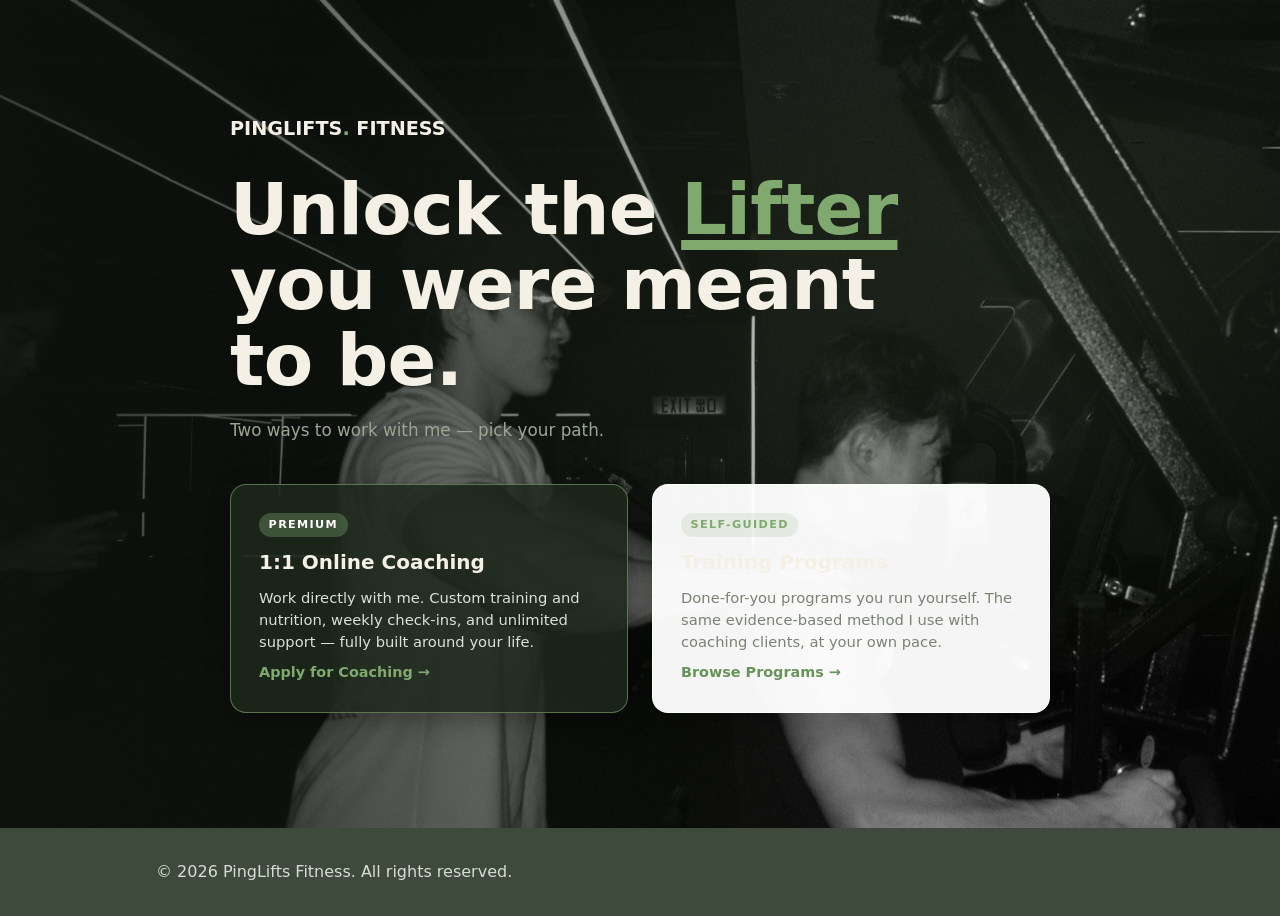
==== index.html @ 1194afbe "Capitalize Lifter in hero headlines" ====
<!DOCTYPE html>
<html lang="en">
<head>
    <meta charset="UTF-8" />
    <meta name="viewport" content="width=device-width, initial-scale=1.0" />
    <title>PingLifts Fitness — Coaching & Training Programs</title>
    <link rel="stylesheet" href="styles.css" />
</head>
<body class="dark">

    <section class="chooser">
        <div class="chooser-bg"></div>
        <div class="chooser-content">
            <a href="#" class="logo display-logo chooser-logo">PINGLIFTS<span>.</span> FITNESS</a>
            <h1 class="display chooser-title">Unlock the <em>Lifter</em> you were meant to be.</h1>
            <p class="chooser-sub">Two ways to work with me — pick your path.</p>
            <div class="chooser-cards">
                <a href="coaching.html" class="chooser-card chooser-card-coaching">
                    <span class="chooser-card-tag">Premium</span>
                    <h3>1:1 Online Coaching</h3>
                    <p>Work directly with me. Custom training and nutrition, weekly check-ins, and unlimited support — fully built around your life.</p>
                    <span class="chooser-card-cta">Apply for Coaching &rarr;</span>
                </a>
                <a href="products.html" class="chooser-card chooser-card-products">
                    <span class="chooser-card-tag chooser-card-tag-alt">Self-Guided</span>
                    <h3>Training Programs</h3>
                    <p>Done-for-you programs you run yourself. The same evidence-based method I use with coaching clients, at your own pace.</p>
                    <span class="chooser-card-cta">Browse Programs &rarr;</span>
                </a>
            </div>
        </div>
    </section>

    <footer class="footer">
        <div class="container footer-content">
            <p>&copy; 2026 PingLifts Fitness. All rights reserved.</p>
        </div>
    </footer>

</body>
</html>
---- styles.css ----
:root {
    --primary: #7FA96E;
    --primary-dark: #68935A;
    --secondary: #3E4A3B;
    --background: #F4F0E6;
    --text: #3E4A3B;
    --muted: #7A8274;
    --white: #ffffff;
}

* {
    margin: 0;
    padding: 0;
    box-sizing: border-box;
}

html {
    scroll-behavior: smooth;
}

body {
    font-family: 'Inter', 'Lato', system-ui, sans-serif;
    line-height: 1.5;
    color: var(--text);
    background: var(--background);
}

.container {
    max-width: 1000px;
    margin: 0 auto;
    padding: 0 1rem;
}

.eyebrow {
    font-size: 0.75rem;
    letter-spacing: 0.15em;
    text-transform: uppercase;
    color: var(--primary);
    font-weight: 700;
}

h1, h2 {
    line-height: 1.15;
    color: var(--secondary);
}

h2 {
    font-size: clamp(1.5rem, 4vw, 2.25rem);
    margin: 0.25rem 0 1.5rem;
}

/* Header */
.header {
    position: fixed;
    top: 0;
    left: 0;
    right: 0;
    z-index: 50;
    background: rgba(255, 255, 255, 0.9);
    backdrop-filter: blur(12px);
    border-bottom: 1px solid rgba(0, 0, 0, 0.08);
}

.header-content {
    display: flex;
    justify-content: space-between;
    align-items: center;
    max-width: 1200px;
    margin: 0 auto;
    padding: 0.75rem 1rem;
}

.logo {
    font-size: 1.25rem;
    font-weight: 800;
    text-decoration: none;
    color: var(--secondary);
}

.logo-dot {
    color: var(--primary);
}

.nav {
    display: flex;
    gap: 2rem;
    align-items: center;
}

.nav-link {
    color: var(--muted);
    text-decoration: none;
    font-weight: 600;
    font-size: 0.85rem;
    text-transform: uppercase;
    letter-spacing: 0.05em;
    transition: color 0.2s;
}

.nav-link:hover {
    color: var(--primary);
}

.nav-link-active {
    color: var(--primary);
}

/* Coaching page sidebar */
.coaching-sidebar {
    position: fixed;
    top: 50%;
    right: 1.25rem;
    transform: translateY(-50%);
    display: flex;
    flex-direction: column;
    gap: 0.75rem;
    padding: 1rem 1.25rem;
    background: #fff;
    border: 1px solid #e0ded5;
    border-radius: 0.75rem;
    box-shadow: 0 4px 12px rgba(0, 0, 0, 0.08);
    z-index: 40;
}

.coaching-sidebar-label {
    font-size: 0.65rem;
    font-weight: 700;
    letter-spacing: 0.12em;
    text-transform: uppercase;
    color: var(--muted);
    margin-bottom: 0.25rem;
}

.coaching-sidebar-link {
    font-size: 0.8rem;
    font-weight: 600;
    color: var(--muted);
    text-decoration: none;
    padding-left: 0.75rem;
    border-left: 2px solid #e0ded5;
    transition: color 0.2s, border-color 0.2s;
}

.coaching-sidebar-link:hover {
    color: var(--primary);
    border-left-color: var(--primary);
}

/* First section on a page without a hero clears the fixed header */
.form-section-top {
    padding-top: 7rem;
}

.cta-button {
    display: inline-block;
    background: var(--primary);
    color: #fff;
    padding: 0.75rem 1.5rem;
    border: none;
    border-radius: 0.5rem;
    text-decoration: none;
    font-weight: 600;
    font-size: 0.85rem;
    letter-spacing: 0.05em;
    text-transform: uppercase;
    cursor: pointer;
    transition: background 0.2s, transform 0.2s;
}

.cta-button:hover {
    background: var(--primary-dark);
    transform: translateY(-1px);
}

.mobile-menu-button {
    display: none;
    background: none;
    border: none;
    font-size: 1.5rem;
    cursor: pointer;
    color: var(--secondary);
}

/* Mobile menu overlay */
.mobile-menu {
    position: fixed;
    top: 0;
    left: 0;
    right: 0;
    bottom: 0;
    background: #fff;
    padding: 2rem;
    z-index: 100;
    display: none;
}

.mobile-menu.active {
    display: block;
}

.mobile-menu .nav {
    flex-direction: column;
    align-items: flex-start;
    gap: 1.5rem;
}

.mobile-menu-close {
    position: absolute;
    top: 1rem;
    right: 1rem;
    background: none;
    border: none;
    font-size: 2rem;
    cursor: pointer;
    color: var(--secondary);
}

/* Chooser homepage: logo sits above the title */
.chooser-hero {
    min-height: 100vh;
    flex-direction: column;
    padding-top: 2.5rem;
}

.chooser-logo {
    font-size: 1.5rem;
    display: inline-block;
    margin-bottom: 1.5rem;
}

/* Hero */
.hero {
    position: relative;
    min-height: 100vh;
    display: flex;
    align-items: center;
    justify-content: center;
    text-align: center;
    color: #fff;
    overflow: hidden;
}

.hero-media {
    position: absolute;
    inset: 0;
    background: linear-gradient(135deg, var(--secondary), #1f2b1d);
}

.hero-video {
    width: 100%;
    height: 100%;
    object-fit: cover;
    opacity: 0.6;
}

.hero-overlay {
    position: absolute;
    inset: 0;
    background: rgba(0, 0, 0, 0.5);
}

.hero-content {
    position: relative;
    max-width: 800px;
    padding: 2rem;
}

.hero-title {
    font-size: clamp(2rem, 5vw, 3.5rem);
    font-weight: 800;
    color: #fff;
    margin-bottom: 1.25rem;
}

.hero-accent {
    text-decoration: underline;
    text-decoration-color: var(--primary);
    text-decoration-thickness: 0.2em;
    text-underline-offset: 0.1em;
}

.hero-subtext {
    font-size: 1.1rem;
    margin-bottom: 2rem;
    color: rgba(255, 255, 255, 0.9);
}

/* Hero path cards */
.hero-cards {
    display: grid;
    grid-template-columns: 1fr 1fr;
    gap: 1.5rem;
    text-align: left;
    margin-top: 0.5rem;
}

.hero-card {
    display: flex;
    flex-direction: column;
    gap: 0.6rem;
    padding: 1.75rem;
    border-radius: 1rem;
    text-decoration: none;
    transition: transform 0.2s, box-shadow 0.2s, border-color 0.2s;
}

.hero-card:hover {
    transform: translateY(-4px);
}

.hero-card h3 {
    font-size: 1.25rem;
    color: #fff;
}

.hero-card p {
    font-size: 0.92rem;
    flex: 1;
}

.hero-card-tag {
    align-self: flex-start;
    font-size: 0.7rem;
    font-weight: 700;
    letter-spacing: 0.12em;
    text-transform: uppercase;
    padding: 0.25rem 0.6rem;
    border-radius: 999px;
    background: rgba(127, 169, 110, 0.35);
    color: #fff;
}

.hero-card-tag-alt {
    background: rgba(127, 169, 110, 0.15);
    color: var(--primary);
}

.hero-card-cta {
    font-weight: 700;
    font-size: 0.9rem;
}

.hero-card-coaching {
    background: rgba(30, 41, 28, 0.85);
    border: 1px solid rgba(127, 169, 110, 0.6);
    color: rgba(255, 255, 255, 0.85);
    box-shadow: 0 8px 24px rgba(0, 0, 0, 0.3);
}

.hero-card-coaching:hover {
    border-color: var(--primary);
    box-shadow: 0 12px 32px rgba(0, 0, 0, 0.4);
}

.hero-card-coaching .hero-card-cta {
    color: var(--primary);
}

.hero-card-products {
    background: rgba(255, 255, 255, 0.96);
    border: 1px solid rgba(255, 255, 255, 0.9);
    color: var(--muted);
    box-shadow: 0 8px 24px rgba(0, 0, 0, 0.2);
}

.hero-card-products:hover {
    box-shadow: 0 12px 32px rgba(0, 0, 0, 0.3);
}

.hero-card-products h3 {
    color: var(--secondary);
}

.hero-card-products .hero-card-cta {
    color: var(--primary-dark);
}

/* "New" badge on Programs nav link */
.nav-badge {
    position: relative;
}

.nav-badge::after {
    content: "New";
    position: absolute;
    top: -0.5rem;
    right: -1.8rem;
    font-size: 0.55rem;
    font-weight: 800;
    letter-spacing: 0.08em;
    text-transform: uppercase;
    background: var(--primary);
    color: #fff;
    padding: 0.1rem 0.3rem;
    border-radius: 999px;
}

/* Form */
.form-section {
    padding: 4rem 0;
    background: #fff;
}

.section-header {
    text-align: center;
    margin-bottom: 2rem;
}

.lead-form {
    max-width: 560px;
    margin: 0 auto;
    display: grid;
    gap: 1rem;
}

.form-row {
    display: grid;
    grid-template-columns: 1fr 1fr;
    gap: 1rem;
}

.lead-form input,
.lead-form textarea {
    width: 100%;
    padding: 0.85rem 1rem;
    border: 1px solid #ddd;
    border-radius: 0.5rem;
    font-size: 1rem;
    font-family: inherit;
}

.lead-form input:focus,
.lead-form textarea:focus {
    outline: 2px solid var(--primary);
    outline-offset: -1px;
}

.google-form {
    max-width: 640px;
    margin: 0 auto;
}

.google-form iframe {
    width: 100%;
    border: none;
    border-radius: 0.5rem;
    background: #fff;
}

/* How It Works */
.how-it-works {
    padding: 4rem 0;
}

.section-subtitle {
    color: var(--muted);
    max-width: 36rem;
    margin: 0 auto;
}

.steps {
    display: grid;
    grid-template-columns: repeat(3, 1fr);
    gap: 2rem;
    margin-top: 3rem;
    position: relative;
}

.steps::before {
    content: "";
    position: absolute;
    top: 1.75rem;
    left: 16%;
    right: 16%;
    height: 2px;
    background: var(--muted);
    opacity: 0.3;
    z-index: 0;
}

.step {
    position: relative;
    z-index: 1;
    display: flex;
    flex-direction: column;
    align-items: center;
    text-align: center;
    gap: 1rem;
}

.step-icon {
    width: 3.5rem;
    height: 3.5rem;
    border-radius: 1rem;
    background: rgba(127, 169, 110, 0.12);
    border: 1px solid rgba(127, 169, 110, 0.3);
    display: flex;
    align-items: center;
    justify-content: center;
}

.step-number {
    width: 1.75rem;
    height: 1.75rem;
    border-radius: 50%;
    background: var(--primary);
    color: #fff;
    font-size: 0.85rem;
    font-weight: 800;
    display: flex;
    align-items: center;
    justify-content: center;
}

.step-card {
    background: #fff;
    border: 1px solid #e0ded5;
    border-radius: 1rem;
    padding: 1.75rem;
    flex: 1;
    width: 100%;
    display: flex;
    flex-direction: column;
    gap: 0.5rem;
    transition: border-color 0.2s;
}

.step-card:hover {
    border-color: rgba(127, 169, 110, 0.5);
}

.step-label {
    font-size: 2.5rem;
    font-weight: 800;
    line-height: 1;
    color: rgba(127, 169, 110, 0.15);
}

.step-card h3 {
    font-size: 1.1rem;
    color: var(--secondary);
}

.step-card p {
    color: var(--muted);
    font-size: 0.9rem;
}

/* Scroll reveal */
.reveal {
    opacity: 0;
    transform: translateY(24px);
    transition: opacity 0.55s ease, transform 0.55s ease;
}

.reveal.visible {
    opacity: 1;
    transform: translateY(0);
}

/* Features */
.features {
    padding: 4rem 0;
}

.features-grid {
    display: grid;
    grid-template-columns: repeat(auto-fit, minmax(220px, 1fr));
    gap: 1.5rem;
}

.feature-card {
    background: #fff;
    padding: 1.75rem;
    border-radius: 1rem;
    box-shadow: 0 4px 6px -1px rgba(0, 0, 0, 0.08);
    transition: transform 0.2s;
}

.feature-card:hover {
    transform: translateY(-4px);
}

.feature-card h3 {
    font-size: 1.15rem;
    margin-bottom: 0.5rem;
    color: var(--secondary);
}

.feature-card p {
    color: var(--muted);
    font-size: 0.95rem;
}

/* About */
.about {
    padding: 4rem 0;
    background: #fff;
}

.about-grid {
    display: grid;
    grid-template-columns: 1fr 1fr;
    gap: 3rem;
    align-items: center;
}

.about-media {
    background: linear-gradient(135deg, var(--primary), var(--secondary));
    color: #fff;
    border-radius: 1rem;
    aspect-ratio: 4 / 5;
    display: flex;
    align-items: center;
    justify-content: center;
    font-weight: 700;
    letter-spacing: 0.2em;
    overflow: hidden;
}

.about-media img {
    width: 100%;
    height: 100%;
    object-fit: cover;
}

.about-copy p {
    color: var(--muted);
    margin-top: 1rem;
}

/* Results carousel */
.results {
    padding: 4rem 0;
}

.carousel {
    position: relative;
    overflow: hidden;
    max-width: 900px;
    margin: 0 auto;
}

.carousel-track {
    display: flex;
    transition: transform 0.5s ease;
}

.carousel-slide {
    flex: 0 0 50%;
    padding: 0 0.75rem;
    aspect-ratio: 3 / 4;
    background: linear-gradient(135deg, var(--primary), var(--secondary));
    color: #fff;
    border-radius: 1rem;
    display: flex;
    align-items: center;
    justify-content: center;
    font-size: 2rem;
    font-weight: 700;
}

.carousel-button {
    position: absolute;
    top: 50%;
    transform: translateY(-50%);
    background: #fff;
    border: none;
    width: 40px;
    height: 40px;
    border-radius: 50%;
    cursor: pointer;
    font-size: 1.2rem;
    color: var(--primary);
    box-shadow: 0 2px 6px rgba(0, 0, 0, 0.15);
    z-index: 2;
}

.carousel-button:hover {
    background: var(--primary);
    color: #fff;
}

.carousel-button.prev { left: 0.5rem; }
.carousel-button.next { right: 0.5rem; }

/* FAQ */
.faq {
    padding: 4rem 0;
    background: #fff;
}

.faq-list {
    max-width: 700px;
    margin: 0 auto;
}

.faq-item {
    border-bottom: 1px solid #e0ded5;
}

.faq-question {
    width: 100%;
    background: none;
    border: none;
    padding: 1.25rem 0;
    text-align: left;
    cursor: pointer;
    display: flex;
    justify-content: space-between;
    align-items: center;
    font-size: 1.1rem;
    font-weight: 600;
    color: var(--secondary);
}

.faq-icon {
    color: var(--primary);
    font-size: 1.5rem;
    font-weight: 300;
    transition: transform 0.3s;
}

.faq-item.active .faq-icon {
    transform: rotate(45deg);
}

.faq-answer {
    max-height: 0;
    overflow: hidden;
    transition: max-height 0.3s ease;
}

.faq-item.active .faq-answer {
    max-height: 300px;
}

.faq-answer p {
    padding-bottom: 1.25rem;
    color: var(--muted);
}

/* Products page */
.products-hero {
    padding: 8rem 0 3rem;
    background: linear-gradient(135deg, var(--secondary), #1f2b1d);
    color: #fff;
    text-align: center;
}

.products-hero .eyebrow {
    color: var(--primary);
}

.products-title {
    font-size: clamp(1.75rem, 4vw, 2.75rem);
    color: #fff;
    margin: 0.5rem 0 1rem;
}

.products-subtitle {
    max-width: 44rem;
    margin: 0 auto;
    color: rgba(255, 255, 255, 0.85);
}

.products-list {
    padding: 4rem 0;
}

.product-card {
    display: grid;
    grid-template-columns: 280px 1fr;
    gap: 2rem;
    background: #fff;
    border: 1px solid #e0ded5;
    border-radius: 1rem;
    overflow: hidden;
    margin-bottom: 2rem;
    transition: border-color 0.2s, transform 0.2s;
}

.product-card:hover {
    border-color: rgba(127, 169, 110, 0.5);
    transform: translateY(-2px);
}

.product-media {
    min-height: 260px;
    background: linear-gradient(135deg, var(--primary), var(--secondary));
}

.product-media-toolkit {
    background: linear-gradient(135deg, #a3bda0, var(--primary-dark));
}

.product-media-free {
    background: linear-gradient(135deg, #d9d4c5, #b8b2a0);
}

.product-info {
    padding: 1.75rem 1.75rem 1.75rem 0;
    display: flex;
    flex-direction: column;
    gap: 0.6rem;
}

.product-card .product-info h2 {
    margin: 0;
    font-size: 1.4rem;
}

.product-tag {
    align-self: flex-start;
    font-size: 0.7rem;
    font-weight: 700;
    letter-spacing: 0.12em;
    text-transform: uppercase;
    padding: 0.25rem 0.6rem;
    border-radius: 999px;
    background: var(--primary);
    color: #fff;
}

.product-tag-alt {
    background: rgba(127, 169, 110, 0.15);
    color: var(--primary-dark);
}

.product-info p {
    color: var(--muted);
}

.product-bullets {
    list-style: none;
    color: var(--muted);
    font-size: 0.9rem;
}

.product-bullets li::before {
    content: "\2713";
    color: var(--primary);
    font-weight: 800;
    margin-right: 0.5rem;
}

.product-actions {
    display: flex;
    align-items: center;
    gap: 1rem;
    margin-top: 0.5rem;
}

.product-price {
    font-weight: 800;
    color: var(--secondary);
    font-size: 1.1rem;
}

/* Cross-sell strip */
.cross-sell {
    padding: 3.5rem 0;
    background: #fff;
}

.cross-sell-content {
    display: flex;
    align-items: center;
    justify-content: space-between;
    gap: 2rem;
    background: var(--background);
    border: 1px solid #e0ded5;
    border-radius: 1rem;
    padding: 2rem 2.5rem;
}

.cross-sell-content h2 {
    margin: 0 0 0.5rem;
    font-size: 1.5rem;
}

.cross-sell-content em {
    color: var(--primary-dark);
    font-style: normal;
}

.cross-sell-content p {
    color: var(--muted);
    max-width: 32rem;
}

/* Footer */
.footer {
    background: var(--secondary);
    color: rgba(255, 255, 255, 0.8);
    padding: 2rem 0;
}

.footer-content {
    display: flex;
    justify-content: space-between;
    align-items: center;
    flex-wrap: wrap;
    gap: 1rem;
}

.footer-links a {
    color: #fff;
    text-decoration: none;
    margin-left: 1.25rem;
    font-size: 0.9rem;
}

.footer-links a:hover {
    color: rgba(255, 255, 255, 0.9);
}

/* Responsive */
@media (max-width: 768px) {
    .nav {
        display: none;
    }

    .mobile-menu-button {
        display: block;
    }

    .form-row {
        grid-template-columns: 1fr;
    }

    .about-grid {
        grid-template-columns: 1fr;
    }

    .carousel-slide {
        flex: 0 0 100%;
        padding: 0 0.5rem;
    }

    .steps {
        grid-template-columns: 1fr;
        gap: 1.5rem;
    }

    .coaching-sidebar {
        display: none;
    }

    .hero-cards {
        grid-template-columns: 1fr;
    }

    .product-card {
        grid-template-columns: 1fr;
    }

    .product-info {
        padding: 1.5rem;
    }

    .cross-sell-content {
        flex-direction: column;
        text-align: center;
    }

    .steps::before {
        display: none;
    }

    .footer-content {
        flex-direction: column;
        text-align: center;
    }
}

/* ============================================
   Dark identity (chooser + coaching pages)
   ============================================ */
@import url('https://fonts.googleapis.com/css2?family=Archivo+Black&display=swap');

:root {
    --ink: #141A13;
    --ink-2: #1C241B;
    --cream: #F4F0E6;
    --dark-muted: #9AA694;
}

body.dark {
    background: var(--ink);
    color: var(--cream);
}

.display {
    font-family: 'Archivo Black', 'Inter', sans-serif;
    text-transform: uppercase;
    line-height: 1.05;
}

.display-logo {
    font-family: 'Archivo Black', sans-serif;
    font-size: 1.05rem;
    color: var(--cream) !important;
    letter-spacing: 0.02em;
    text-decoration: none;
}

.display-logo span { color: var(--primary); }

/* Dark header */
body.dark .header {
    background: rgba(20, 26, 19, 0.85);
    border-bottom: 1px solid rgba(127, 169, 110, 0.25);
}

body.dark .nav-link { color: var(--dark-muted); }
body.dark .nav-link:hover { color: var(--primary); }
body.dark .mobile-menu-button { color: var(--cream); }
body.dark .mobile-menu { background: var(--ink); }

body.dark h1, body.dark h2, body.dark h3 { color: var(--cream); }

/* Chooser homepage */
.chooser {
    position: relative;
    min-height: 92vh;
    display: flex; align-items: center; justify-content: center;
    overflow: hidden;
    padding: 4rem 1.5rem;
}

.chooser-bg {
    position: absolute; inset: 0;
    background:
        linear-gradient(90deg, rgba(16,21,15,0.82) 0%, rgba(16,21,15,0.5) 40%, rgba(16,21,15,0.12) 75%),
        url('hero-image.jpg') 100% center / cover no-repeat;
}

.chooser-bg::after {
    content: "";
    position: absolute; inset: 0;
    background: radial-gradient(ellipse at 80% 30%, rgba(127,169,110,0.16), transparent 55%);
}

.chooser-content { position: relative; z-index: 1; max-width: 820px; width: 100%; }

.chooser-logo { display: inline-block; margin-bottom: 1.75rem; }

.chooser-title {
    font-size: clamp(2.2rem, 6vw, 4.5rem);
    color: var(--cream);
    max-width: 15ch;
}

.chooser-title em {
    font-style: normal; color: var(--primary);
    text-decoration: underline;
    text-decoration-thickness: 0.14em;
    text-underline-offset: 0.08em;
}

.chooser-sub { margin: 1.25rem 0 2.5rem; color: var(--dark-muted); font-size: 1.05rem; }

.chooser-cards { display: grid; grid-template-columns: 1fr 1fr; gap: 1.5rem; }

.chooser-card {
    display: flex; flex-direction: column; gap: 0.6rem;
    padding: 1.75rem; border-radius: 1rem; text-decoration: none;
    transition: transform 0.2s, box-shadow 0.2s, border-color 0.2s;
}

.chooser-card:hover { transform: translateY(-4px); }

.chooser-card-tag {
    align-self: flex-start;
    font-size: 0.7rem; font-weight: 700; letter-spacing: 0.12em; text-transform: uppercase;
    padding: 0.25rem 0.6rem; border-radius: 999px;
    background: rgba(127, 169, 110, 0.35); color: #fff;
}

.chooser-card-tag-alt { background: rgba(127, 169, 110, 0.15); color: var(--primary); }

.chooser-card h3 { font-size: 1.25rem; }
.chooser-card p { font-size: 0.92rem; flex: 1; }
.chooser-card-cta { font-weight: 700; font-size: 0.9rem; }

.chooser-card-coaching {
    background: rgba(30, 41, 28, 0.85);
    border: 1px solid rgba(127, 169, 110, 0.6);
    color: rgba(255, 255, 255, 0.85);
    box-shadow: 0 8px 24px rgba(0, 0, 0, 0.3);
}

.chooser-card-coaching:hover { border-color: var(--primary); }
.chooser-card-coaching .chooser-card-cta { color: var(--primary); }

.chooser-card-products {
    background: rgba(255, 255, 255, 0.96);
    border: 1px solid rgba(255, 255, 255, 0.9);
    color: var(--muted);
    box-shadow: 0 8px 24px rgba(0, 0, 0, 0.2);
}

.chooser-card-products h3 { color: var(--secondary); }
.chooser-card-products .chooser-card-cta { color: var(--primary-dark); }

/* Coaching page hero */
.page-hero {
    position: relative; min-height: 88vh;
    display: flex; align-items: center;
    overflow: hidden;
    padding: 7rem 0 5rem;
}

.page-hero-bg {
    position: absolute; inset: 0;
    background:
        linear-gradient(90deg, rgba(16,21,15,0.75) 0%, rgba(16,21,15,0.45) 35%, rgba(16,21,15,0) 65%),
        url('hero-image.jpg') 100% center / cover no-repeat;
}

.page-hero-bg::after {
    content: "";
    position: absolute; inset: 0;
    background:
        radial-gradient(ellipse 42% 75% at 22% 50%, rgba(16,21,15,0.9), rgba(16,21,15,0) 70%),
        radial-gradient(ellipse at 80% 30%, rgba(127,169,110,0.14), transparent 55%);
}

.page-hero-content {
    position: relative; z-index: 1;
    max-width: 560px; margin: 0 auto; padding: 0 1.5rem;
    margin-left: max(1.5rem, calc((100vw - 1100px) / 2 - 4rem));
}

.page-hero-eyebrow {
    color: var(--primary); font-size: 0.8rem; font-weight: 700;
    letter-spacing: 0.2em; text-transform: uppercase; margin-bottom: 1.25rem;
}

.page-hero-title { font-size: clamp(2.4rem, 6vw, 4.75rem); }

.page-hero-title em {
    font-style: normal; color: var(--primary);
    text-decoration: underline;
    text-decoration-thickness: 0.14em;
    text-underline-offset: 0.08em;
}

.page-hero-sub { margin-top: 1.5rem; max-width: 42ch; color: var(--dark-muted); font-size: 1.05rem; }

.page-hero-cta {
    margin-top: 2.25rem; display: inline-block;
    background: var(--primary); color: var(--ink);
    font-weight: 800; text-decoration: none; text-transform: uppercase;
    letter-spacing: 0.06em; font-size: 0.9rem;
    padding: 1rem 2rem; border-radius: 0.5rem;
    transition: transform 0.2s;
}

.page-hero-cta:hover { transform: translateY(-2px); }

/* Marquee divider */
.marquee {
    border-top: 1px solid rgba(127,169,110,0.25);
    border-bottom: 1px solid rgba(127,169,110,0.25);
    background: var(--ink-2);
    overflow: hidden; padding: 0.9rem 0;
}

.marquee-track {
    display: flex; gap: 3rem; width: max-content;
    animation: marquee 22s linear infinite;
}

.marquee-track span {
    font-family: 'Archivo Black', sans-serif;
    text-transform: uppercase; font-size: 0.95rem; letter-spacing: 0.12em;
    color: var(--cream); white-space: nowrap;
}

.marquee-track span i { font-style: normal; color: var(--primary); }

@keyframes marquee { to { transform: translateX(-50%); } }

/* Apply section (Typeform split) */
.apply { padding: 5.5rem 0; }

.apply-grid {
    display: grid; grid-template-columns: 1fr 1.15fr; gap: 3.5rem; align-items: start;
}

.apply-eyebrow {
    color: var(--primary); font-size: 0.75rem; font-weight: 700;
    letter-spacing: 0.18em; text-transform: uppercase;
}

.apply-title { font-size: clamp(1.9rem, 3.5vw, 2.8rem); margin: 0.6rem 0 1.25rem; }
.apply-copy { color: var(--dark-muted); margin-bottom: 2rem; }

.trust { list-style: none; display: grid; gap: 1.1rem; }
.trust li { display: flex; gap: 0.85rem; align-items: flex-start; }
.trust .tick { color: var(--primary); font-weight: 800; font-size: 1.05rem; line-height: 1.4; }
.trust b { color: var(--cream); }
.trust p { color: var(--dark-muted); font-size: 0.92rem; }

.coach-photo {
    margin-top: 2.25rem; position: relative; border-radius: 1rem; overflow: hidden;
    aspect-ratio: 4 / 5; max-width: 420px;
}

.coach-photo img {
    width: 100%; height: 100%; object-fit: cover; object-position: top;
    filter: grayscale(1) contrast(1.08) brightness(0.9);
}

.coach-photo::after {
    content: "";
    position: absolute; inset: 0;
    background: linear-gradient(180deg, rgba(127,169,110,0.35), rgba(20,26,19,0.55));
    mix-blend-mode: multiply;
}

.coach-photo .caption {
    position: absolute; left: 1rem; bottom: 0.9rem; z-index: 2;
    font-size: 0.72rem; font-weight: 700; letter-spacing: 0.14em; text-transform: uppercase;
    color: var(--cream);
    background: rgba(20,26,19,0.72); padding: 0.4rem 0.7rem; border-radius: 0.4rem;
}

.form-panel {
    background: #fff; color: #3E4A3B;
    border-radius: 1rem; padding: 1.25rem;
    box-shadow: 0 24px 60px rgba(0,0,0,0.45);
}

.form-panel .form-note {
    text-align: center; font-size: 0.78rem; color: #7A8274;
    padding-bottom: 0.75rem; border-bottom: 1px solid #eee; margin-bottom: 1rem;
}

.form-panel iframe { width: 100%; border: none; height: 620px; }

/* Dark restyle of coaching sections */
body.dark .how-it-works, body.dark .features { background: var(--ink); }
body.dark .about, body.dark .faq { background: var(--ink-2); }

body.dark .section-subtitle { color: var(--dark-muted); }

body.dark .step-card {
    background: var(--ink-2);
    border-color: rgba(127, 169, 110, 0.25);
}

body.dark .step-card h3 { color: var(--cream); }
body.dark .step-card p { color: var(--dark-muted); }
body.dark .step-label { color: rgba(127, 169, 110, 0.25); }

body.dark .feature-card {
    background: var(--ink-2);
    box-shadow: none;
    border: 1px solid rgba(127, 169, 110, 0.2);
}

body.dark .feature-card h3 { color: var(--cream); }
body.dark .feature-card p { color: var(--dark-muted); }

body.dark .about-copy p { color: var(--dark-muted); }

body.dark .faq-item { border-bottom-color: rgba(127, 169, 110, 0.2); }
body.dark .faq-question { color: var(--cream); }
body.dark .faq-answer p { color: var(--dark-muted); }

/* Sidebar on dark */
body.dark .coaching-sidebar {
    background: var(--ink-2);
    border-color: rgba(127, 169, 110, 0.25);
}

body.dark .coaching-sidebar-link { color: var(--dark-muted); border-left-color: rgba(127, 169, 110, 0.25); }
body.dark .coaching-sidebar-link:hover { color: var(--primary); border-left-color: var(--primary); }

/* Old form section is gone; hero on coaching page handles top spacing */
body.dark .form-section { display: none; }

@media (max-width: 900px) {
    .apply-grid { grid-template-columns: 1fr; }
    .chooser-cards { grid-template-columns: 1fr; }
    .page-hero-content { margin-left: 1.5rem; }
}

/* Font/alignment consistency on dark pages */
body.dark .section-header {
    text-align: left;
    margin-bottom: 2.5rem;
}

body.dark h2.display {
    font-size: clamp(1.9rem, 3.5vw, 2.8rem);
    margin: 0.6rem 0 1.25rem;
}

body.dark .faq-list,
body.dark .about-grid {
    max-width: 860px;
    margin: 0 auto;
}

/* Unified type: whole site uses the Inter family (like FAQ questions) */
.display,
.display-logo {
    font-family: 'Inter', system-ui, sans-serif;
    text-transform: none;
    letter-spacing: -0.01em;
    font-weight: 800;
}

.display-logo {
    font-size: 1.2rem;
    letter-spacing: 0;
}

.marquee-track span {
    font-family: 'Inter', system-ui, sans-serif;
    font-weight: 700;
}
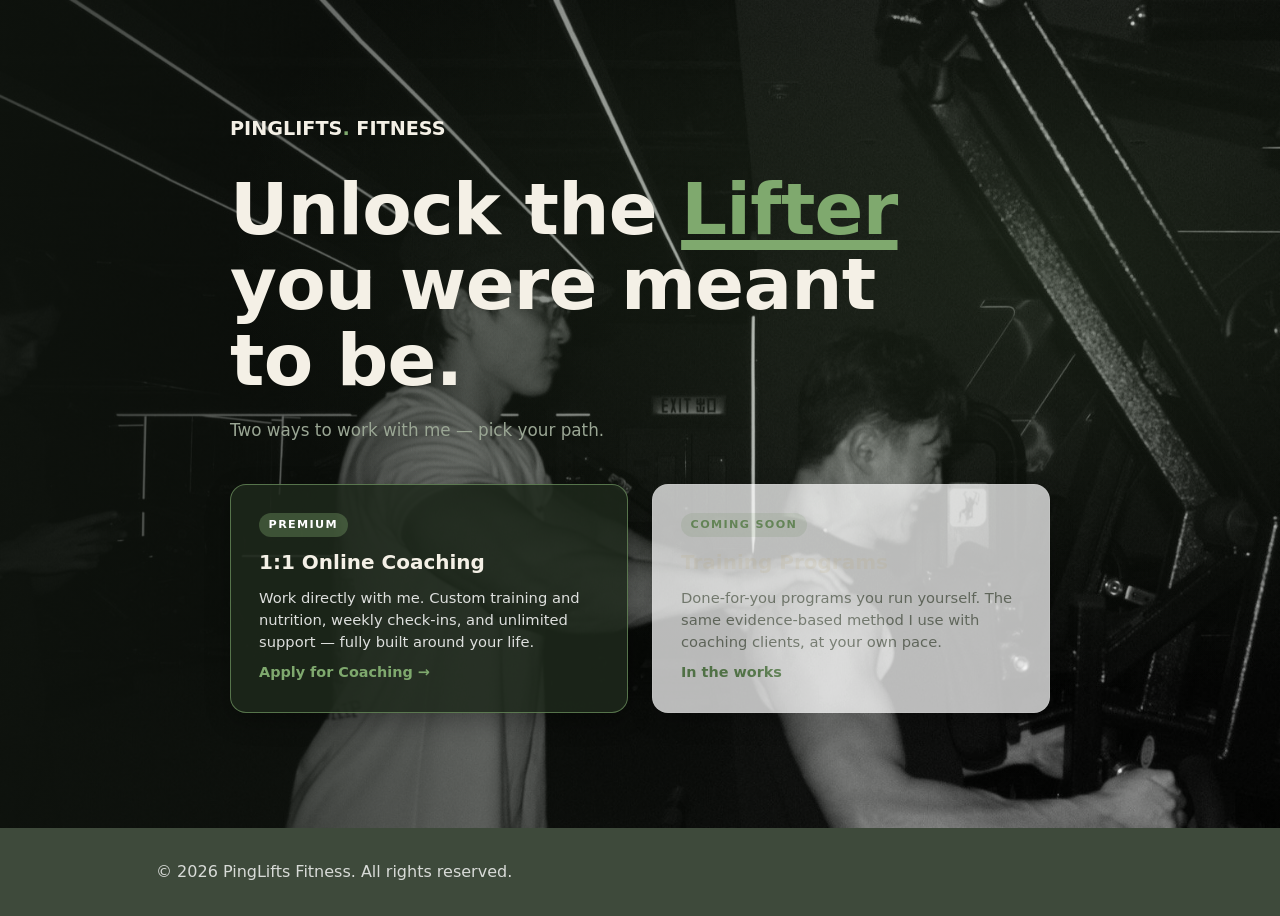
==== commit cf3dd63f: "Mark Training Programs as coming soon; disable card and nav links" ====
--- a/index.html
+++ b/index.html
@@ -21,12 +21,12 @@
                     <p>Work directly with me. Custom training and nutrition, weekly check-ins, and unlimited support — fully built around your life.</p>
                     <span class="chooser-card-cta">Apply for Coaching &rarr;</span>
                 </a>
-                <a href="products.html" class="chooser-card chooser-card-products">
-                    <span class="chooser-card-tag chooser-card-tag-alt">Self-Guided</span>
+                <div class="chooser-card chooser-card-products chooser-card-soon" aria-label="Training Programs — coming soon">
+                    <span class="chooser-card-tag chooser-card-tag-alt">Coming Soon</span>
                     <h3>Training Programs</h3>
                     <p>Done-for-you programs you run yourself. The same evidence-based method I use with coaching clients, at your own pace.</p>
-                    <span class="chooser-card-cta">Browse Programs &rarr;</span>
-                </a>
+                    <span class="chooser-card-cta">In the works</span>
+                </div>
             </div>
         </div>
     </section>
--- a/styles.css
+++ b/styles.css
@@ -1324,3 +1324,25 @@
     font-family: 'Inter', system-ui, sans-serif;
     font-weight: 700;
 }
+
+/* Coming-soon states */
+.chooser-card-soon {
+    opacity: 0.75;
+    cursor: default;
+    transform: none !important;
+}
+
+.nav-soon { cursor: default; }
+
+.soon-pill {
+    font-size: 0.55rem;
+    font-weight: 800;
+    letter-spacing: 0.08em;
+    text-transform: uppercase;
+    background: var(--primary);
+    color: #fff;
+    padding: 0.15rem 0.35rem;
+    border-radius: 999px;
+    margin-left: 0.4rem;
+    vertical-align: middle;
+}
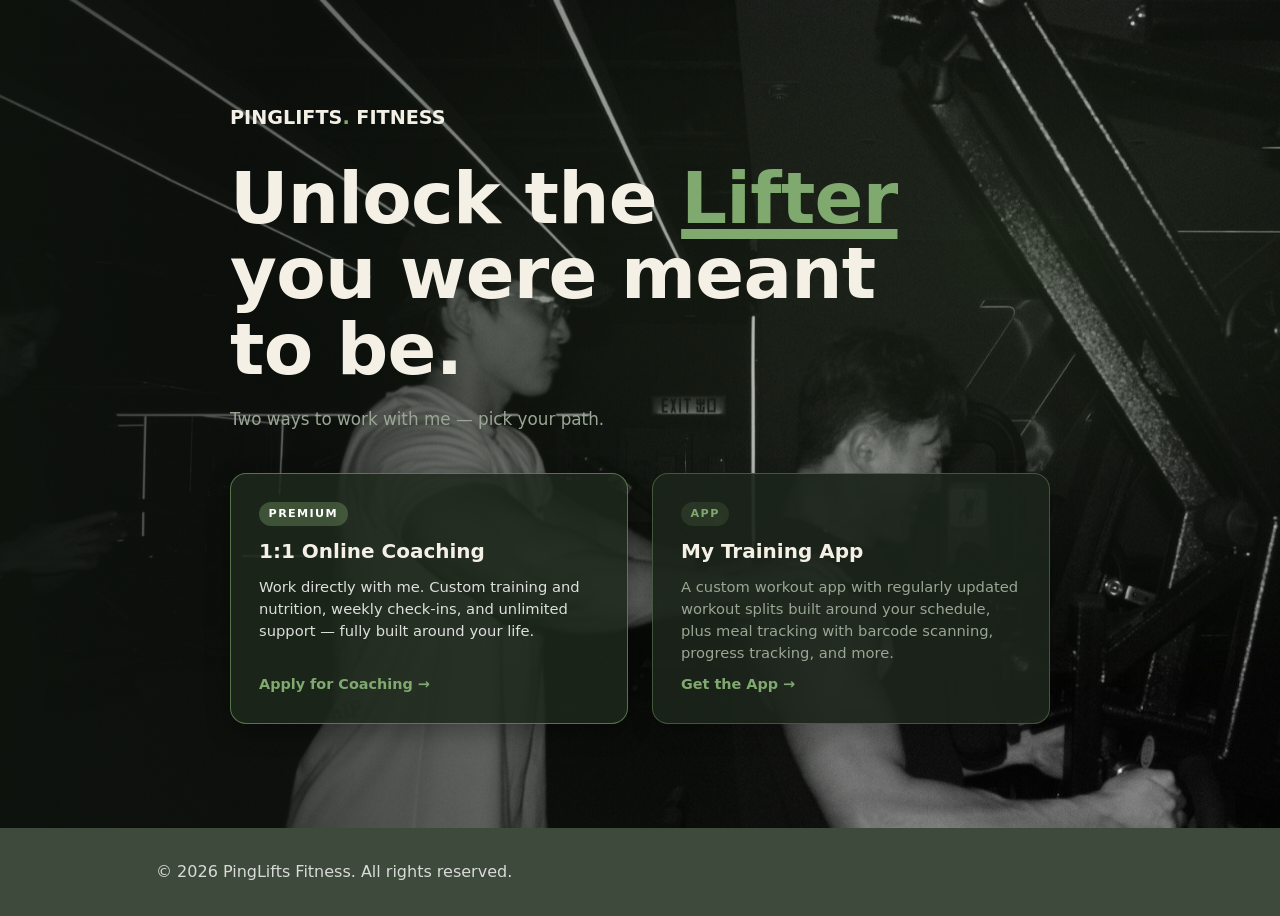
==== commit 48a37f42: "Rename programs card to My Training App linking to Dojo" ====
--- a/index.html
+++ b/index.html
@@ -21,12 +21,12 @@
                     <p>Work directly with me. Custom training and nutrition, weekly check-ins, and unlimited support — fully built around your life.</p>
                     <span class="chooser-card-cta">Apply for Coaching &rarr;</span>
                 </a>
-                <div class="chooser-card chooser-card-products chooser-card-soon" aria-label="Training Programs — coming soon">
-                    <span class="chooser-card-tag chooser-card-tag-alt">Coming Soon</span>
-                    <h3>Training Programs</h3>
-                    <p>Done-for-you programs you run yourself. The same evidence-based method I use with coaching clients, at your own pace.</p>
-                    <span class="chooser-card-cta">In the works</span>
-                </div>
+                <a href="https://www.dojo.fit/coach/pinglifts" class="chooser-card chooser-card-products">
+                    <span class="chooser-card-tag chooser-card-tag-alt">App</span>
+                    <h3>My Training App</h3>
+                    <p>A custom workout app with regularly updated workout splits built around your schedule, plus meal tracking with barcode scanning, progress tracking, and more.</p>
+                    <span class="chooser-card-cta">Get the App &rarr;</span>
+                </a>
             </div>
         </div>
     </section>
--- a/styles.css
+++ b/styles.css
@@ -1346,3 +1346,18 @@
     margin-left: 0.4rem;
     vertical-align: middle;
 }
+
+/* Darker Programs card for contrast against the light text */
+.chooser-card-products {
+    background: rgba(28, 36, 27, 0.92);
+    border-color: rgba(127, 169, 110, 0.4);
+    color: var(--dark-muted);
+}
+
+.chooser-card-products h3 {
+    color: var(--cream);
+}
+
+.chooser-card-products .chooser-card-cta {
+    color: var(--primary);
+}
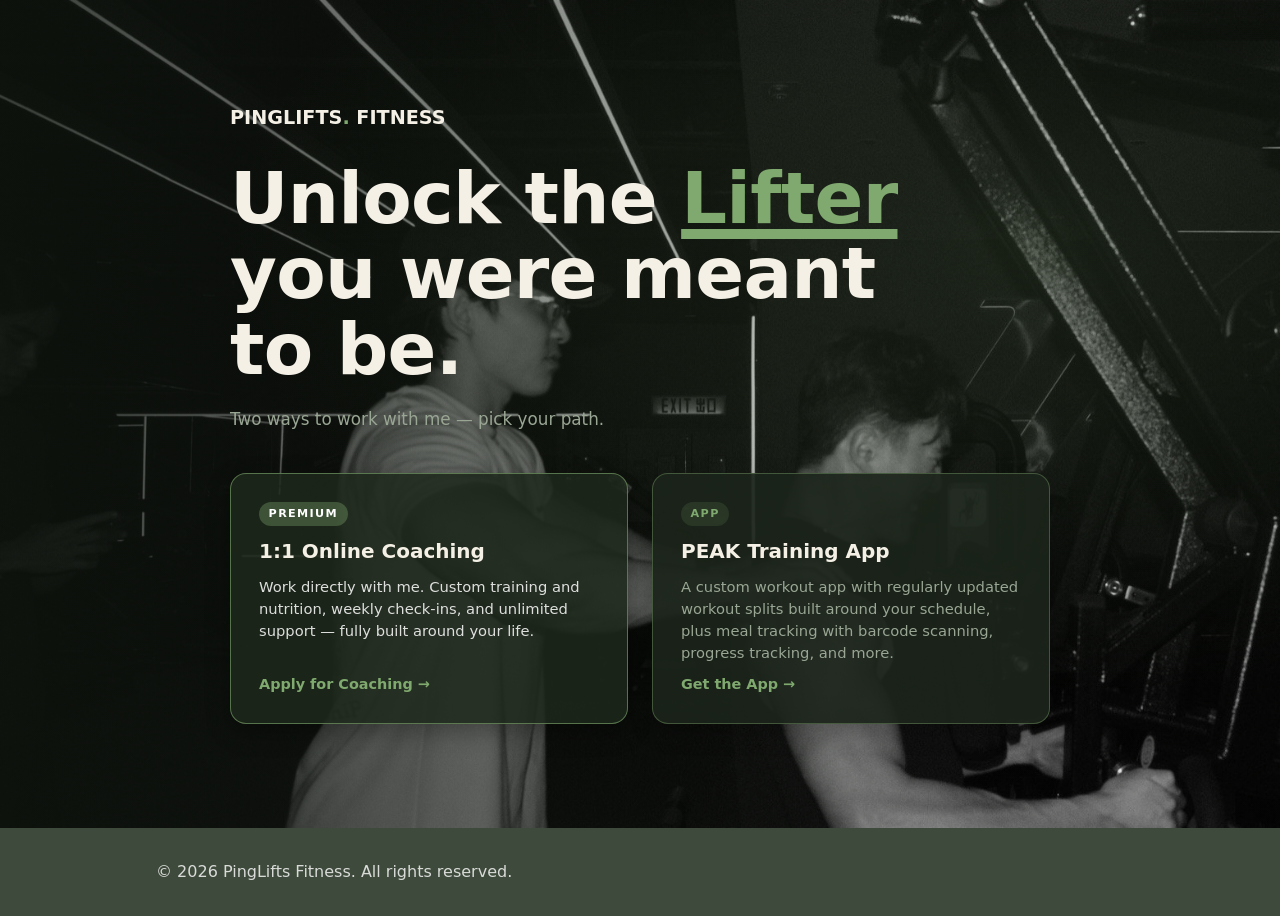
==== commit 48b7e567: "Rename card to PEAK Training App" ====
--- a/index.html
+++ b/index.html
@@ -23,7 +23,7 @@
                 </a>
                 <a href="https://www.dojo.fit/coach/pinglifts" class="chooser-card chooser-card-products">
                     <span class="chooser-card-tag chooser-card-tag-alt">App</span>
-                    <h3>My Training App</h3>
+                    <h3>PEAK Training App</h3>
                     <p>A custom workout app with regularly updated workout splits built around your schedule, plus meal tracking with barcode scanning, progress tracking, and more.</p>
                     <span class="chooser-card-cta">Get the App &rarr;</span>
                 </a>
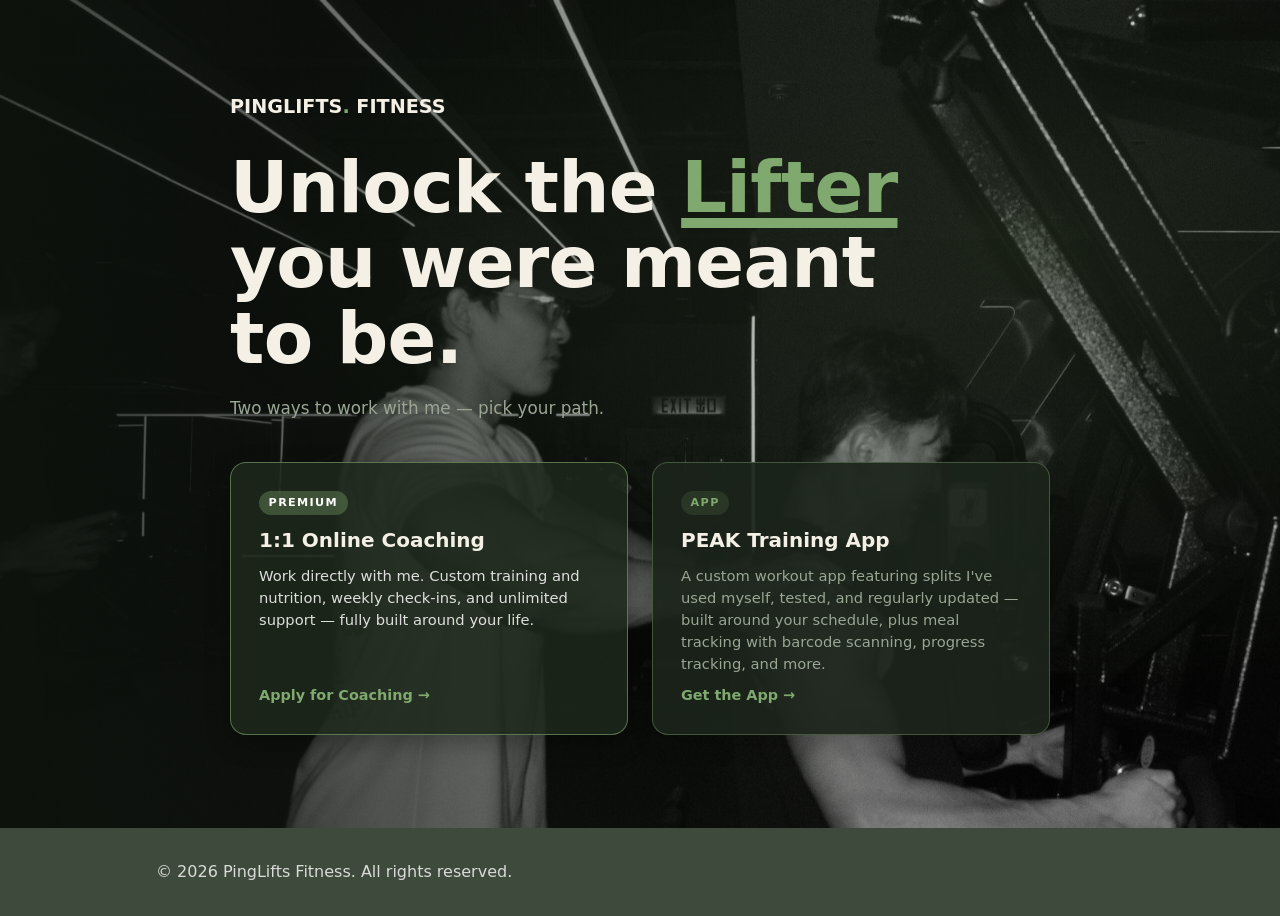
==== commit 8adc2c27: "Mention tested, personally used splits in app card" ====
--- a/index.html
+++ b/index.html
@@ -24,7 +24,7 @@
                 <a href="https://www.dojo.fit/coach/pinglifts" class="chooser-card chooser-card-products">
                     <span class="chooser-card-tag chooser-card-tag-alt">App</span>
                     <h3>PEAK Training App</h3>
-                    <p>A custom workout app with regularly updated workout splits built around your schedule, plus meal tracking with barcode scanning, progress tracking, and more.</p>
+                    <p>A custom workout app featuring splits I've used myself, tested, and regularly updated — built around your schedule, plus meal tracking with barcode scanning, progress tracking, and more.</p>
                     <span class="chooser-card-cta">Get the App &rarr;</span>
                 </a>
             </div>
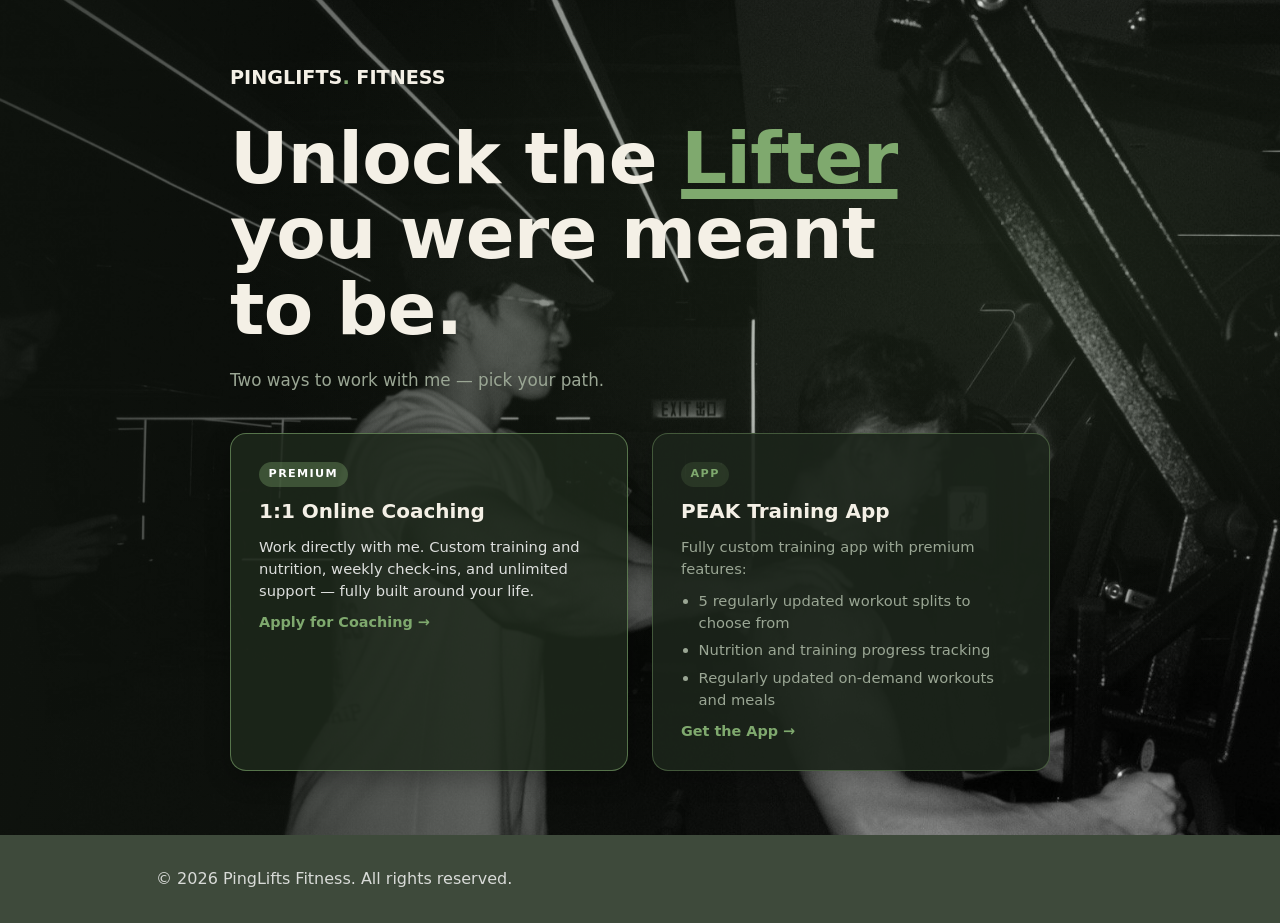
==== commit f2494b43: "Use bullet list for PEAK app card features" ====
--- a/index.html
+++ b/index.html
@@ -24,7 +24,12 @@
                 <a href="https://www.dojo.fit/coach/pinglifts" class="chooser-card chooser-card-products">
                     <span class="chooser-card-tag chooser-card-tag-alt">App</span>
                     <h3>PEAK Training App</h3>
-                    <p>A custom workout app featuring splits I've used myself, tested, and regularly updated — built around your schedule, plus meal tracking with barcode scanning, progress tracking, and more.</p>
+                    <p>Fully custom training app with premium features:</p>
+                    <ul class="chooser-card-list">
+                        <li>5 regularly updated workout splits to choose from</li>
+                        <li>Nutrition and training progress tracking</li>
+                        <li>Regularly updated on-demand workouts and meals</li>
+                    </ul>
                     <span class="chooser-card-cta">Get the App &rarr;</span>
                 </a>
             </div>
--- a/styles.css
+++ b/styles.css
@@ -1081,7 +1081,11 @@
 .chooser-card-tag-alt { background: rgba(127, 169, 110, 0.15); color: var(--primary); }
 
 .chooser-card h3 { font-size: 1.25rem; }
-.chooser-card p { font-size: 0.92rem; flex: 1; }
+.chooser-card p { font-size: 0.92rem; }
+.chooser-card-list {
+    flex: 1; margin: 0; padding-left: 1.1rem;
+    font-size: 0.92rem; display: grid; gap: 0.35rem;
+}
 .chooser-card-cta { font-weight: 700; font-size: 0.9rem; }
 
 .chooser-card-coaching {
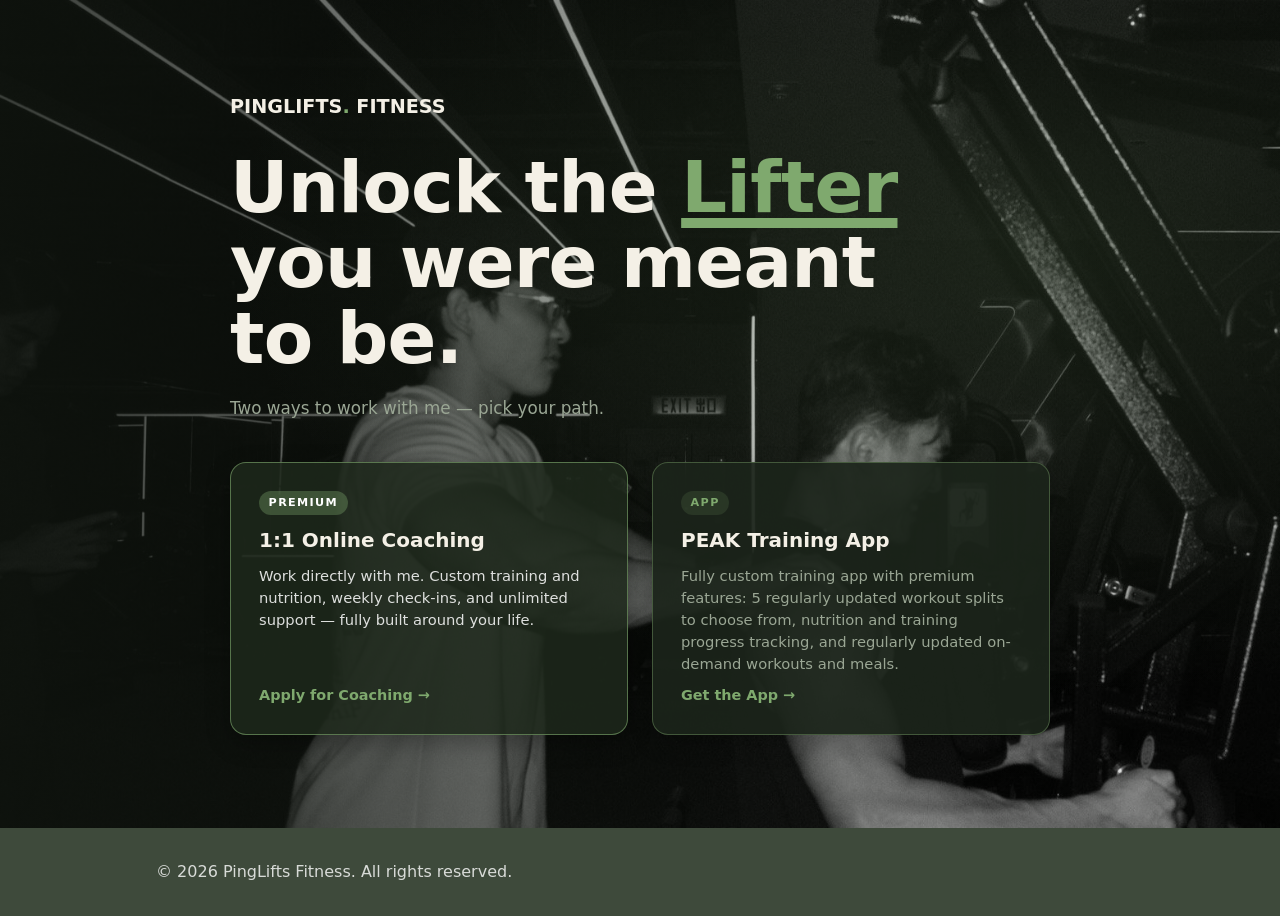
==== commit e487f28f: "Return PEAK app card description to prose" ====
--- a/index.html
+++ b/index.html
@@ -24,12 +24,7 @@
                 <a href="https://www.dojo.fit/coach/pinglifts" class="chooser-card chooser-card-products">
                     <span class="chooser-card-tag chooser-card-tag-alt">App</span>
                     <h3>PEAK Training App</h3>
-                    <p>Fully custom training app with premium features:</p>
-                    <ul class="chooser-card-list">
-                        <li>5 regularly updated workout splits to choose from</li>
-                        <li>Nutrition and training progress tracking</li>
-                        <li>Regularly updated on-demand workouts and meals</li>
-                    </ul>
+                    <p>Fully custom training app with premium features: 5 regularly updated workout splits to choose from, nutrition and training progress tracking, and regularly updated on-demand workouts and meals.</p>
                     <span class="chooser-card-cta">Get the App &rarr;</span>
                 </a>
             </div>
--- a/styles.css
+++ b/styles.css
@@ -1081,11 +1081,7 @@
 .chooser-card-tag-alt { background: rgba(127, 169, 110, 0.15); color: var(--primary); }
 
 .chooser-card h3 { font-size: 1.25rem; }
-.chooser-card p { font-size: 0.92rem; }
-.chooser-card-list {
-    flex: 1; margin: 0; padding-left: 1.1rem;
-    font-size: 0.92rem; display: grid; gap: 0.35rem;
-}
+.chooser-card p { font-size: 0.92rem; flex: 1; }
 .chooser-card-cta { font-weight: 700; font-size: 0.9rem; }
 
 .chooser-card-coaching {
